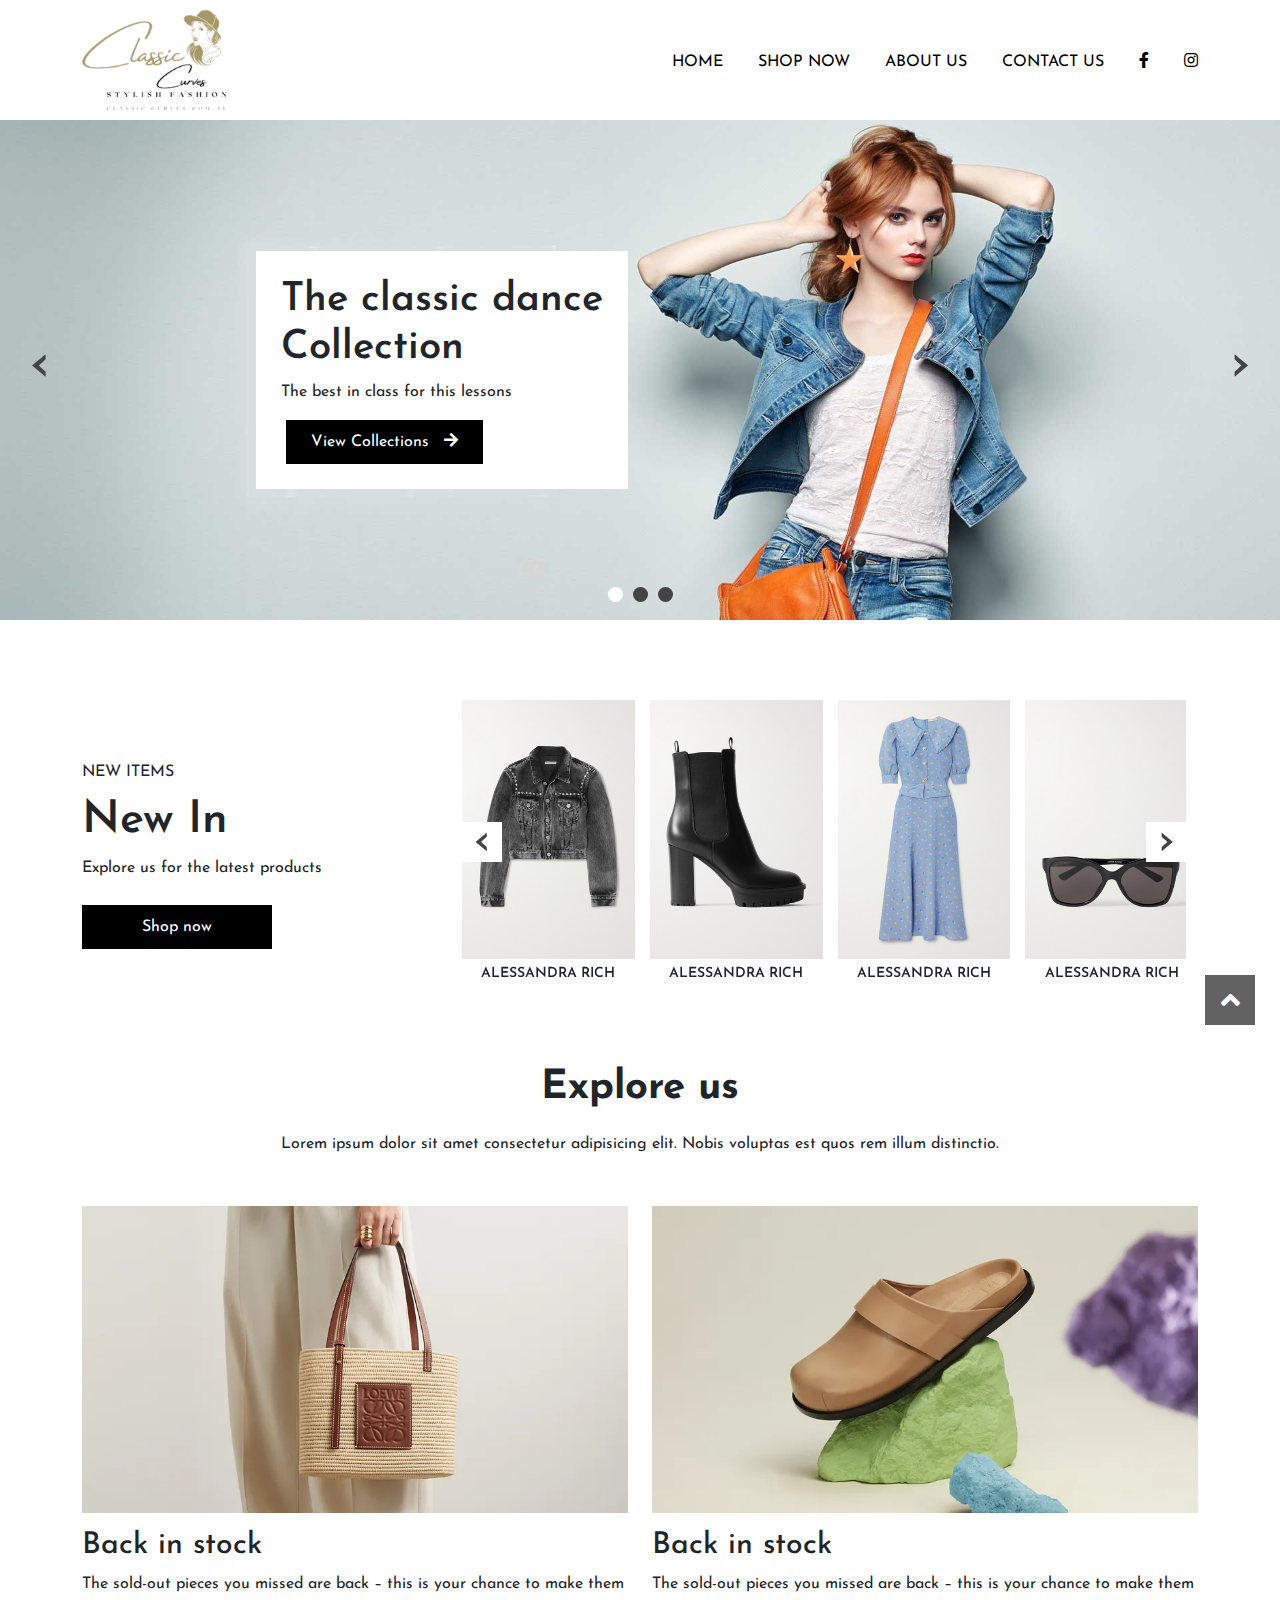
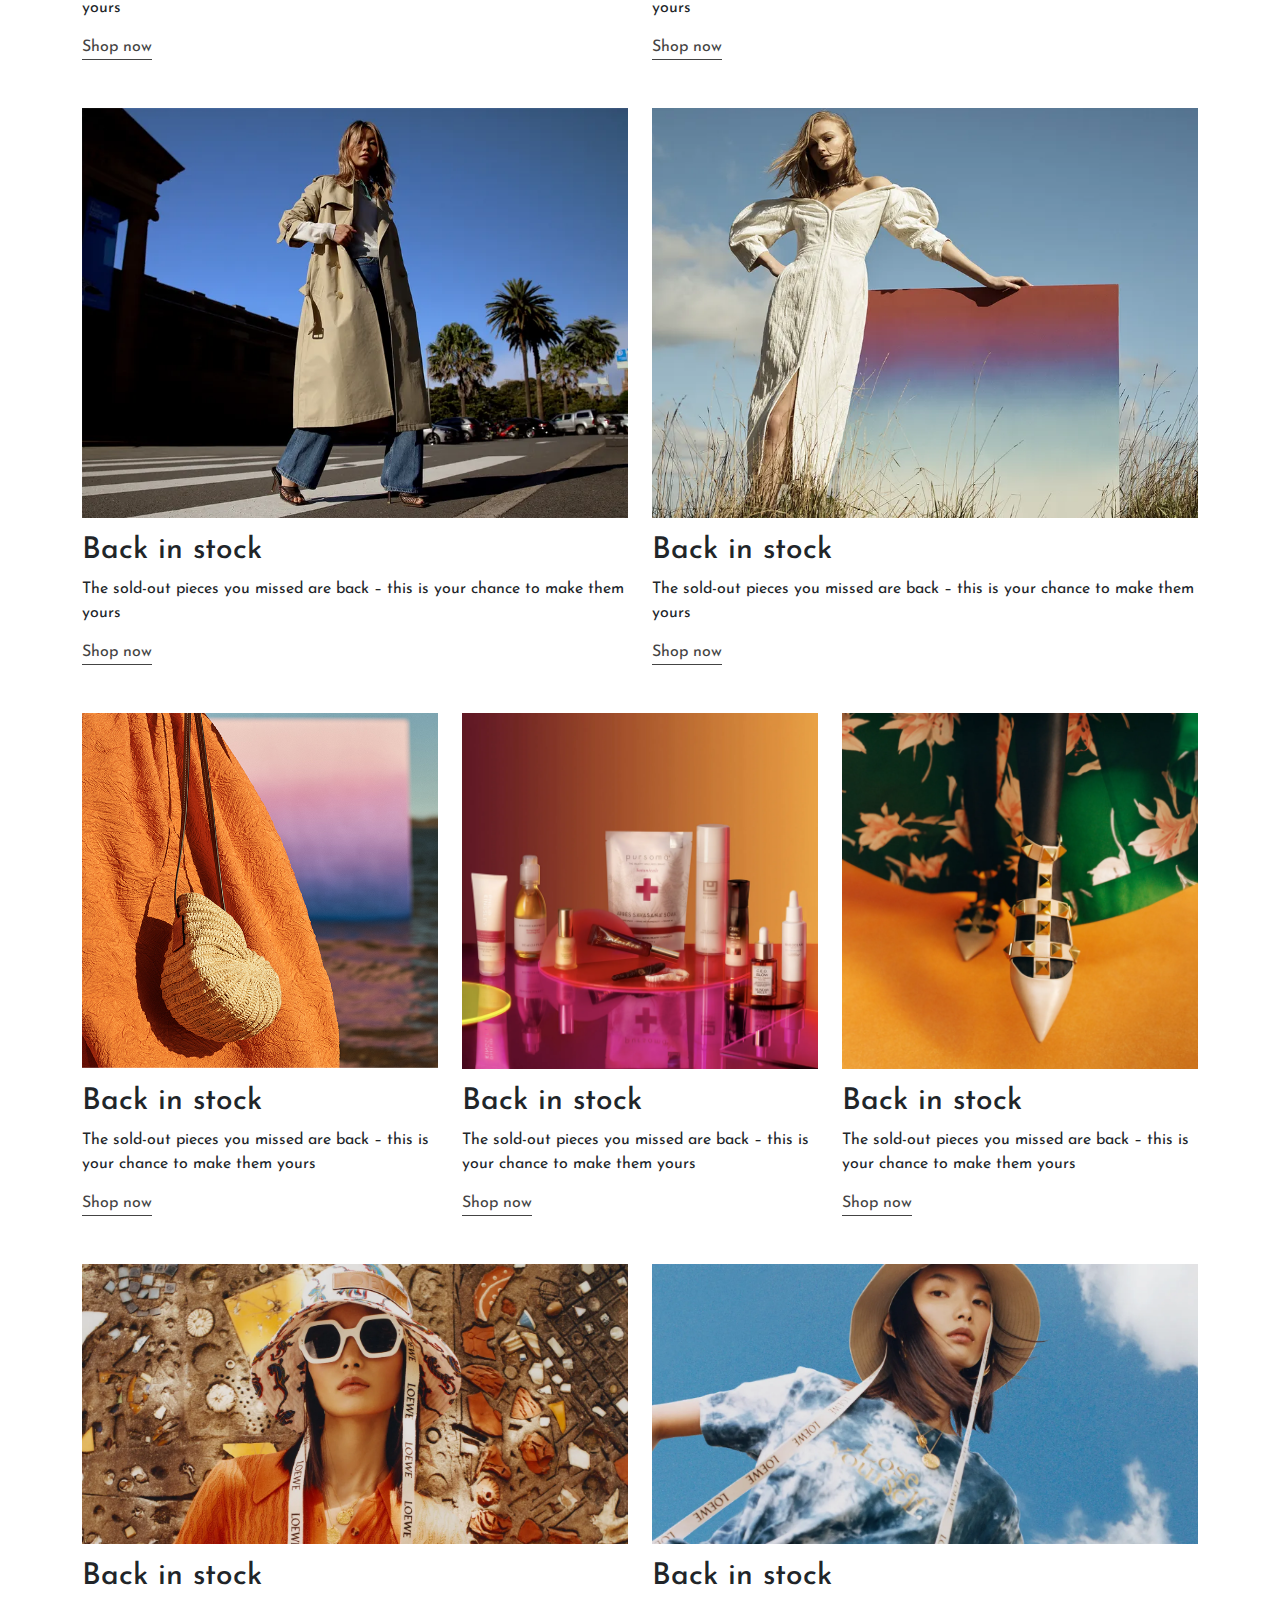
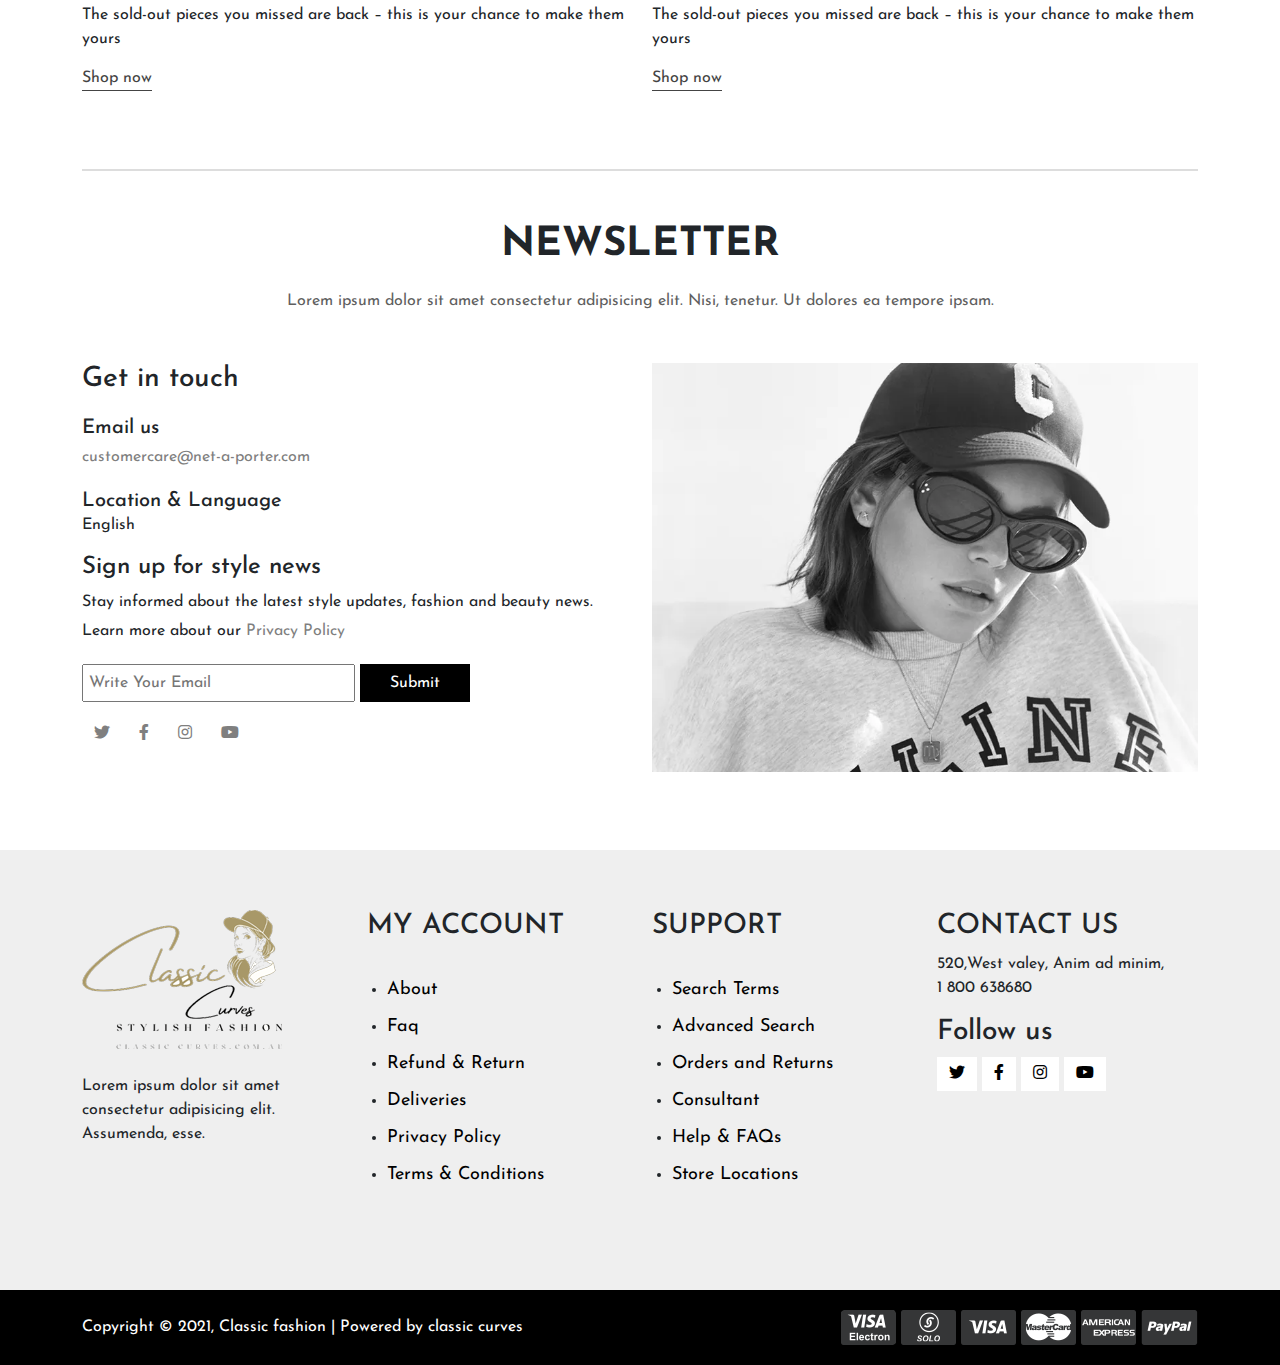
==== index.html @ d49c3153 "homepage UI" ====
<!DOCTYPE html>
<html lang="en">
<head>
	<meta charset="UTF-8">
	<meta name="viewport" content="width=device-width, initial-scale=1.0">
	<title>Classic curves</title>

	<link rel="shortcut icon" href="favicon.ico" type="image/x-icon">
	<!-- Bootstrap CSS -->
	<link href="assets/css/bootstrap.min.css" rel="stylesheet">

	<!-- Font awesome cdn -->
	<link rel="stylesheet" href="https://cdnjs.cloudflare.com/ajax/libs/font-awesome/5.15.3/css/all.min.css"/>

	<!-- Google font -->
	<link href="https://fonts.googleapis.com/css2?family=Josefin+Sans:wght@300;400;500;600;700&display=swap" rel="stylesheet">

	<!-- Owl carousel -->
	<link rel="stylesheet" href="assets/css/owl.carousel.min.css">

	<!-- resource css link -->
	<link rel="stylesheet" href="assets/css/style.css">
	<!-- <link rel="stylesheet" href="assets/css/responsive.css"> -->
</head>
<body>

	<a href="#0" class="scrollToTop"><i class="fas fa-angle-up"></i></a>
	
	<!-- ==================== Header section start ===================== -->
	<section id="header-section">
		<div class="container">
			<div class="row">
				<div class="col-md-5">
					<div class="logo-section">
						<a href="index.html"><img src="assets/img/cc.png" alt="logo"></a>
					</div>
				</div>
				<div class="col-md-7">
					<div class="nav-section">
						<ul>
							<li><a href="index.html">Home</a></li>
							<li><a href="shop.html">Shop Now</a></li>
							<li><a href="about.html">About Us</a></li>
							<li><a href="contact.html">Contact Us</a></li>
							<li><a href="https://www.facebook.com/classiccurvesstylishfashion/photos/?ref=page_internal"><i class="fab fa-facebook-f"></i></a></li>
							<li><a href="https://www.instagram.com/classic_curves_fashion156/"><i class="fab fa-instagram"></i></a></li>
						</ul>
							
					</div>
				</div>
			</div>
		</div>
	</section>
	<!-- ==================== Header section end ===================== -->


	<!-- ==================== Banner section start ===================== -->
	<section id="banner-section" class="banner-section owl-carousel mb-5">
		<div class="banner-item">
			<img src="assets/img/banner-1.jpg" alt="banner image">
			<div class="banner-text-1">
				<h2>The classic dance <br>Collection</h2>
				<p>The best in class for this lessons</p>
				<a href="#">View Collections <i class="fas fa-arrow-right"></i></a>
			</div>	
		</div>
		<div class="banner-item">
			<img src="assets/img/banner-2.jpg" alt="banner image">
			<div class="banner-text-2">
				<h2>Fashion Exclusively Only for <br><span>"You"</span> </h2>
				<p>Life is too short to wearing boring cloths</p>
				<a href="#">View Collections <i class="fas fa-arrow-right"></i></a>
			</div>
		</div>
		<div class="banner-item">
			<img src="assets/img/banner-1.jpg" alt="banner image">
			<div class="banner-text-1">
				<h2>The classic dance <br>Collection</h2>
				<p>The best in class for this lessons</p>
				<a href="#">View Collections <i class="fas fa-arrow-right"></i></a>
			</div>
		</div>
	</section>
	<!-- ==================== Banner section end ===================== -->


	<!-- ==================== welcome section start ===================== -->
	<!-- <section id="welcome-section" class="mb-5">
		<div class="container">
			<div class="row">
				<div class="col-md-9">
					<div class="row">
						<div class="col-md-4">
							<div class="welcome-left-image">
								<img src="assets/img/left-img_large_large.jpg" alt="left-img_large_large">
							</div>
						</div>
						<div class="col-md-8">
							<div class="welcome-right-text">
								<h1>Welcome to Our Shop</h1>
								<p>Lorem ipsum dolor sit amet, consectetur adipiscing elit. Curabitur sed massa at enim hendrerit scelerisque at ut nulla. Fusce pharetra consectetur lacus sed eleifend. Ut dolor sapien, posuere id turpis non, venenatis ultrices est. Nullam hendrerit at nisl sit amet scelerisque. Vestibulum nec dolor ac quam fringilla rhoncus nec vel dolor. </p>
								 <span><i class="fas fa-quote-left"></i>Lorem ipsum dolor sit amet, consectetur adipiscing elit, sed do eiusmod tempor incididunt ut labore et. Ut enim ad minim veniam, quis nostrud exercitation ullamco laboris nisi ut.</span><br>
								 <img src="assets/img/signature_400x400_400x400.png" alt="signature_400x400_400x400">
							</div>
						</div>
					</div>
				</div>

				<div class="col-md-3">
					<div class="sidebar-slider">
						<div class="row owl-carousel">
							<div class="col-md-12">
								<div class="sidebar-slider-item">
									<img src="assets/img/home_sidebar_pro_1.jpg" alt="home_sidebar_pro_1">
								</div>
							</div>
							<div class="col-md-12">
								<div class="sidebar-slider-item">
									<img src="assets/img/home_sidebar_pro_2.jpg" alt="home_sidebar_pro_2">
								</div>
							</div>
							<div class="col-md-12">
								<div class="sidebar-slider-item">
									<img src="assets/img/home_sidebar_pro_3.jpg" alt="home_sidebar_pro_3">
								</div>
							</div>
						</div>
					</div>				
				</div>
			</div>
		</div>
	</section>	 -->
	<!-- ==================== welcome section end ===================== -->


	<!-- ==================== New section start ===================== -->
	<section id="new-section" class="mb-5">
		<div class="container">
			<div class="row">
				<div class="col-md-4">
					<div class="new-item">
						<p>NEW ITEMS</p>
						<h2>New In</h2>
						<p>Explore us for the latest products</p>
						<a href="#">Shop now</a>
					</div>
				</div>
				<div class="col-md-8">
					<div class="new-item-slider">
						<div class="row owl-carousel">
							<!-- <div class="col-lg-12">
								<div class="row"> -->
									<div class="col-lg-12">
										<div class="new-slider-item">
											<a href="#"><img src="assets/img/w300_q80.jpg" alt="image"></a>
											<p>ALESSANDRA RICH</p>
										</div>
									</div>
									<div class="col-lg-12">
										<div class="new-slider-item">
											<a href="#"><img src="assets/img/w300_q80-2.jpg" alt="image"></a>
											<p>ALESSANDRA RICH</p>
										</div>
									</div>
									<div class="col-lg-12">
										<div class="new-slider-item">
											<a href="#"><img src="assets/img/w300_q80-3.jpg" alt="image"></a>
											<p>ALESSANDRA RICH</p>
										</div>
									</div>
									<div class="col-lg-12">
										<div class="new-slider-item">
											<a href="#"><img src="assets/img/w300_q80-4.jpg" alt="image"></a>
											<p>ALESSANDRA RICH</p>
										</div>
									</div>
								<!-- </div>
							</div>	 -->	

							<!-- <div class="col-lg-12">
								<div class="row"> -->
									<div class="col-lg-12">
										<div class="new-slider-item">
											<a href="#"><img src="assets/img/w300_q80-7.jpg" alt="image">
											<p>ALESSANDRA RICH</p></a>
										</div>
									</div>
									<div class="col-lg-12">
										<div class="new-slider-item">
											<a href="#"><img src="assets/img/w300_q80-6.jpg" alt="image">
											<p>ALESSANDRA RICH</p></a>
										</div>
									</div>
									<div class="col-lg-12">
										<div class="new-slider-item">
											<a href="#"><img src="assets/img/w300_q80-5.jpg" alt="image">
											<p>ALESSANDRA RICH</p></a>
										</div>
									</div>
									<div class="col-lg-12">
										<div class="new-slider-item">
											<a href="#"><img src="assets/img/w300_q80-8.jpg" alt="image">
											<p>ALESSANDRA RICH</p></a>
										</div>
									</div>
								<!-- </div>
							</div> -->		
						</div>
					</div>
				</div>
			</div>
		</div>
	</section>	
	<!-- ==================== New section end ===================== -->


	<!-- ==================== New section start ===================== -->
	<section id="shop-section" class="mb-5">
		<div class="container">
			<h2>Explore us</h2>
			<p>Lorem ipsum dolor sit amet consectetur adipisicing elit. Nobis voluptas est quos rem illum distinctio.</p>
			<div class="row">
				<div class="col-md-6">
					<div class="shop-item">
						<div class="shop-img">
							<img src="assets/img/w800_q80-7.webp" alt="w800_q80-7">
						</div>
						<div class="shop-text">
							<h3>Back in stock </h3>
							<p>The sold-out pieces you missed are back – this is your chance to make them yours </p>
							<a href="#">Shop now</a>
						</div>
					</div>
				</div>
				<div class="col-md-6">
					<div class="shop-item">
						<div class="shop-img">
							<img src="assets/img/w800_q80-8.webp" alt="w800_q80-7">
						</div>
						<div class="shop-text">
							<h3>Back in stock </h3>
							<p>The sold-out pieces you missed are back – this is your chance to make them yours </p>
							<a href="#">Shop now</a>
						</div>
					</div>
				</div>
			</div>

			<div class="row mt-5">
				<div class="col-md-6">
					<div class="shop-item">
						<div class="shop-img">
							<img src="assets/img/w800_q80-1.webp" alt="w800_q80-7">
						</div>
						<div class="shop-text">
							<h3>Back in stock </h3>
							<p>The sold-out pieces you missed are back – this is your chance to make them yours </p>
							<a href="#">Shop now</a>
						</div>
					</div>
				</div>
				<div class="col-md-6">
					<div class="shop-item">
						<div class="shop-img">
							<img src="assets/img/w800_q80-2.webp" alt="w800_q80-7">
						</div>
						<div class="shop-text">
							<h3>Back in stock </h3>
							<p>The sold-out pieces you missed are back – this is your chance to make them yours </p>
							<a href="#">Shop now</a>
						</div>
					</div>
				</div>
			</div>

			<div class="row mt-5">
				<div class="col-md-4">
					<div class="shop-item">
						<div class="shop-img">
							<img src="assets/img/807792061858026450.jpg" alt="w800_q80-7">
						</div>
						<div class="shop-text">
							<h3>Back in stock </h3>
							<p>The sold-out pieces you missed are back – this is your chance to make them yours </p>
							<a href="#">Shop now</a>
						</div>
					</div>
				</div>
				<div class="col-md-4">
					<div class="shop-item">
						<div class="shop-img">
							<img src="assets/img/w800_q80-5.webp" alt="w800_q80-7">
						</div>
						<div class="shop-text">
							<h3>Back in stock </h3>
							<p>The sold-out pieces you missed are back – this is your chance to make them yours </p>
							<a href="#">Shop now</a>
						</div>
					</div>
				</div>
				<div class="col-md-4">
					<div class="shop-item">
						<div class="shop-img">
							<img src="assets/img/w800_q80-6.webp" alt="w800_q80-7">
						</div>
						<div class="shop-text">
							<h3>Back in stock </h3>
							<p>The sold-out pieces you missed are back – this is your chance to make them yours </p>
							<a href="#">Shop now</a>
						</div>
					</div>
				</div>
			</div>

			<div class="row mt-5">
				<div class="col-md-6">
					<div class="shop-item">
						<div class="shop-img">
							<img src="assets/img/w800_q80-3.webp" alt="w800_q80-7">
						</div>
						<div class="shop-text">
							<h3>Back in stock </h3>
							<p>The sold-out pieces you missed are back – this is your chance to make them yours </p>
							<a href="#">Shop now</a>
						</div>
					</div>
				</div>
				<div class="col-md-6">
					<div class="shop-item">
						<div class="shop-img">
							<img src="assets/img/w800_q80-4.webp" alt="w800_q80-7">
						</div>
						<div class="shop-text">
							<h3>Back in stock </h3>
							<p>The sold-out pieces you missed are back – this is your chance to make them yours </p>
							<a href="#">Shop now</a>
						</div>
					</div>
				</div>
			</div>
		</div>
	</section>
	<!-- ==================== New section end ===================== -->


	<!-- ==================== Additional service section start ===================== -->
	<!-- <section id="service-section" class="mb-5">
		<div class="container">
			<h2>ADDITIONAL SERVICE</h2>
			<p>Lorem ipsum dolor sit amet, consectetur adipiscing elit, sed do eiusmod tempor incididunt ut labore et dolore magna aliqua. Ut enim ad minim veniam,sed do eiusmod tempor incididunt ut labore et dolore magna aliqua.</p>
			<div class="row">
				<div class="col-md-4">
					<div class="service-item">
						<img src="assets/img/icon_1.png" alt="service image">
						<a href="#"><h3>Planning</h3></a>
						<p>Lorem, ipsum dolor, sit amet consectetur adipisicing elit. Atque obcaecati ipsam ullam eius eveniet temporibus distinctio repellendus et illo eum!</p>
					</div>
				</div>

				<div class="col-md-4">
					<div class="service-item">
						<img src="assets/img/icon_2.png" alt="service image">
						<a href="#"><h3>Designing</h3></a>
						<p>Lorem, ipsum dolor, sit amet consectetur adipisicing elit. Atque obcaecati ipsam ullam eius eveniet temporibus distinctio repellendus et illo eum!</p>
					</div>
				</div>

				<div class="col-md-4">
					<div class="service-item">
						<img src="assets/img/icon_3.png" alt="service image">
						<a href="#"><h3>Testing</h3></a>
						<p>Lorem, ipsum dolor, sit amet consectetur adipisicing elit. Atque obcaecati ipsam ullam eius eveniet temporibus distinctio repellendus et illo eum!</p>
					</div>
				</div>
			</div>
		</div>
	</section> -->
	<!-- ==================== Additional service section end ===================== -->


	<!-- ==================== Article section start ===================== -->
	<!-- <section id="article-section" class="mb-5">
		<div class="container">
			<h2>FEATURED ARTICLE</h2>
			<p>Lorem ipsum dolor sit amet, consectetur adipiscing elit, sed do eiusmod tempor incididunt ut labore et dolore magna aliqua. Ut enim ad minim veniam,sed do eiusmod tempor incididunt ut labore et dolore magna aliqua.</p>
			<div class="row">
				<div class="col-md-4">
					<div class="article-item">
						<div class="article-item-img">
							<img src="assets/img/blog-9_large.jpg" alt="blog-9_large">
						</div>
						<div class="article-text">
							<span>Hat<br>Nov 01, 2020 <br></span>
							<h3>The Scientist</h3>
							<p><i class="fas fa-user"></i> Ram M</p>
							<p>Lorem ipsum dolor sit amet, consectetur adipisicing, elit. Autem iusto minima necessitatibus voluptas est dolores.</p>
							<a href="#">Read more</a>
						</div>
					</div>
				</div>

				<div class="col-md-4">
					<div class="article-item">
						<div class="article-item-img">
							<img src="assets/img/blog-9_large.jpg" alt="blog-9_large">
						</div>
						<div class="article-text">
							<span>Hat<br>Nov 01, 2020 <br></span>
							<h3>The Scientist</h3>
							<p><i class="fas fa-user"></i> Ram M</p>
							<p>Lorem ipsum dolor sit amet, consectetur adipisicing, elit. Autem iusto minima necessitatibus voluptas est dolores.</p>
							<a href="#">Read more</a>
						</div>
					</div>
				</div>

				<div class="col-md-4">
					<div class="article-item">
						<div class="article-item-img">
							<img src="assets/img/blog-9_large.jpg" alt="blog-9_large">
						</div>
						<div class="article-text">
							<span>Hat<br>Nov 01, 2020 <br></span>
							<h3>The Scientist</h3>
							<p><i class="fas fa-user"></i> Ram M</p>
							<p>Lorem ipsum dolor sit amet, consectetur adipisicing, elit. Autem iusto minima necessitatibus voluptas est dolores.</p>
							<a href="#">Read more</a>
						</div>
					</div>
				</div>
			</div>
		</div>
	</section> -->
	<!-- ==================== Articlee section end ===================== -->


	<!-- ==================== Testimonial section start ===================== -->
	<!-- <section id="testimonial-section" class="mb-5">
		<div class="container">
			<div class="testimonial-section-start">
				<h2>TESTIMONIALS</h2>
				<i class="fas fa-quote-left"></i>
				<div class="testimonial-slider owl-carousel">
					<div class="testimonial-item">
						<p>Add customer reviews and testimonials to showcase your store’s happy customers.</p>
						<h3>John Doe</h3>
					</div>
					<div class="testimonial-item">
						<p>Add customer reviews and testimonials to showcase your store’s happy customers.</p>
						<h3>Kairon Peterson</h3>
					</div>
					<div class="testimonial-item">
						<p>Add customer reviews and testimonials to showcase your store’s happy customers.</p>
						<h3>Micky valy</h3>
					</div>
				</div>
			</div>
		</div>
	</section> -->
	<!-- ==================== Testimonial section end ===================== -->


	<!-- ==================== Get in touch section start ===================== -->
	<section id="get-in-touch" class="mb-5">
		<div class="container">
			<h2>NEWSLETTER</h2>
			<p class="lorem">Lorem ipsum dolor sit amet consectetur adipisicing elit. Nisi, tenetur. Ut dolores ea tempore ipsam.</p>
			<div class="row">
				
				<div class="col-md-6">
					<div class="get-in-left">
						<div class="get-in-right">
							<h3>Get in touch</h3>
							<h5>Email us</h5>
							<a href="mailto:customercare@net-a-porter.com">customercare@net-a-porter.com</a>
							<h5>Location & Language</h5>
							<p>English</p>
						</div>
						<h4>Sign up for style news</h4>
						<p>Stay informed about the latest style updates, fashion and beauty news. Learn more about our <a href="#">Privacy Policy</a> </p>
						<input type="text" placeholder="write your email">
						<a href="#" class="submit">Submit</a>
						<div class="follow-us">
							<a href="#"><i class="fab fa-twitter"></i></a>
							<a href="https://www.facebook.com/classiccurvesstylishfashion/photos/?ref=page_internal"><i class="fab fa-facebook-f"></i></a>
							<a href="https://www.instagram.com/classic_curves_fashion156/"><i class="fab fa-instagram"></i></a>
							<a href="#"><i class="fab fa-youtube"></i></a>
						</div>

					</div>
				</div>

				<div class="col-md-6">
					<div class="get-right">
						<img src="assets/img/w800_q80.webp" alt="w800_q80">
					</div>		
				</div>

			</div>
		</div>
	</section>		
	<!-- ==================== Get in touch section end ===================== -->


	<!-- ==================== Footer section start ===================== -->
	<section id="footer-section">
		<div class="footer-top">
			<div class="container">
				<div class="row">
					<div class="col-md-3">
						<div class="footer-top-item">
							<a href="index.html"><img src="assets/img/cc.png" alt="logo"></a>
							<p class="first-footer-p">Lorem ipsum dolor sit amet consectetur adipisicing elit. Assumenda, esse.</p>
						</div>
					</div>
					<div class="col-md-3">
						<div class="footer-top-item">
							<h3>MY ACCOUNT</h3>
							<ul>
								<li><a href="#">About</a></li>
								<li><a href="#">Faq</a></li>
								<li><a href="#">Refund & Return</a></li>
								<li><a href="#">Deliveries</a></li>
								<li><a href="#">Privacy Policy</a></li>
								<li><a href="#">Terms & Conditions</a></li>
							</ul>
						</div>
					</div>
					
					<div class="col-md-3">
						<div class="footer-top-item">
							<h3>SUPPORT</h3>
							<ul>
								<li><a href="#">Search Terms</a></li>
								<li><a href="#">Advanced Search</a></li>
								<li><a href="#">Orders and Returns</a></li>
								<li><a href="#">Consultant</a></li>
								<li><a href="#">Help & FAQs</a></li>
								<li><a href="#">Store Locations</a></li>
							</ul>
						</div>
					</div>
					<div class="col-md-3">
						<div class="footer-top-item">
							<h3>CONTACT US</h3>
							<P>520,West valey, Anim ad minim, <br> 1 800 638680</P>
							<div class="follow-us">
								<h3>Follow us</h3>
								<a href="#"><i class="fab fa-twitter"></i></a>
								<a href="https://www.facebook.com/classiccurvesstylishfashion/photos/?ref=page_internal"><i class="fab fa-facebook-f"></i></a>
								<a href="https://www.instagram.com/classic_curves_fashion156/"><i class="fab fa-instagram"></i></a>
								<a href="#"><i class="fab fa-youtube"></i></a>
							</div>
						</div>
					</div>
				</div>
			</div>
		</div><!-- End footer top -->

		<div class="footer-bottom">
			<div class="container">
				<div class="row">
					<div class="col-md-12">
						<div class="row">
							<div class="col-md-6">
								<div class="copyright">
									<p>Copyright © 2021, Classic fashion | Powered by classic curves </p>
								</div>
							</div>
							<div class="col-md-6">
								<div class="payment">
									<a href="#"><img src="assets/img/payment_icon_1_small.png" alt="payment_icon_1_small"></a>
									<a href="#"><img src="assets/img/payment_icon_2_small_small.png" alt="payment_icon_1_small"></a>
									<a href="#"><img src="assets/img/payment_icon_3_small_1_small.png" alt="payment_icon_1_small"></a>
									<a href="#"><img src="assets/img/payment_icon_4_small_small.png" alt="payment_icon_1_small"></a>
									<a href="#"><img src="assets/img/payment_icon_5_small_small.png" alt="payment_icon_1_small"></a>
									<a href="#"><img src="assets/img/payment_icon_6_small_small.png" alt="payment_icon_1_small"></a>
								</div>			
							</div>
						</div>
					</div>
				</div>
			</div>
		</div>				
	</section>
	<!-- ==================== Footer section end ===================== -->



	<script src="assets/js/jquery-3.5.1.min.js"></script>
	<script src="assets/js/popper.min.js"></script>
	<script src="assets/js/bootstrap.bundle.min.js"></script>
	<script src="assets/js/bootstrap.min.js"></script>
	<script src="assets/js/owl.carousel.min.js"></script>

	<!-- Js resource -->
	<script src="assets/js/main.js"></script>

</body>
</html>
---- assets/css/style.css ----
body{
	font-family: 'Josefin Sans', sans-serif;
}
img{
	width: 100%;
}
a{
	transition: 0.5s;
	text-decoration: none;
}
a:hover{
	opacity: 0.8!important;
}
h2{
	font-weight: 700;
	font-size: 40px;
}
section#header-section {
    padding: 10px 0px;
    background: #fff;
    box-shadow: 0px 0px 10px #b1b1b1;
    transition: 0.5s;
}
.logo-section img,.service-item img,.payment img,.welcome-right-text img,.footer-top-item a img{
	width: inherit;
}
.logo-section img{
	height: 100px;
	transition: 0.5s;
}
.nav-section ul {
    padding: 0;
    list-style: none;
    text-align: right;
    margin-bottom: 0;
    margin-top: 40px;
    transition: 0.5s;
}
.nav-section ul li {
    display: inline-block;
}

.nav-section ul li a {
    padding: 0px 15px;
    display: block;
    color: #000;
    font-size: 16px;
    text-transform: uppercase;
}
.nav-section ul li:last-child a {
    padding-right: 0px;
}

section#header-section.sticky {
    position: sticky;
    top: 0;
    left: 0;
    z-index: 99;
}
section#header-section.sticky .logo-section img {
    height: 70px;
}
section#header-section.sticky .nav-section ul {
    margin-top: 25px;
}
/*
==============
Banner css
==============
*/
.banner-item{
	position: relative;
}
.banner-item .banner-text-1 {
    position: absolute;
    left: 20%;
    top: 50%;
    transform: translateY(-50%);
    background: #fff;
    padding: 25px;
}
.banner-item .banner-text-2 {
    position: absolute;
    left: 50%;
    top: 50%;
    transform: translateY(-50%);
    padding: 25px;
}
.banner-item h2{
    font-weight: 600;
}
.banner-item .banner-text-2 h2 span{
    font-size: 85px;
    font-weight: 700;
}
.banner-item a {
    text-decoration: none;
    color: #fff;
    background: #000;
    padding: 10px 25px;
    display: inline-block;
    margin-left: 5px;
}
.banner-item a i{
    margin-left: 10px;
}


/*
==============
Welcome css
==============
*/
/* .welcome-right-text p, .welcome-right-text span {
    color: #5f5f5f;
}
.welcome-right-text span {
	padding: 10px;
	font-style: italic;
	margin-bottom: 25px;
	display: inline-block;
}
.welcome-right-text span i {
	margin-right: 20px;
}
*/
section#new-section {
    margin-top: 80px;
}
.new-item {
    margin-top: 60px;
}
.new-item p {
    margin-bottom: 10px;
}
.new-item h2 {
    font-weight: 600;
    font-size: 45px;
}
.new-item a {
    color: #fff;
    background: #000;
    padding: 10px 60px;
    display: inline-block;
    margin-top: 15px;
}
.new-slider-item{
	text-align: center;
	font-weight: 600;
}
.new-slider-item a {
    color: #000;
    display: block;
    margin-bottom: 25px;
}
.new-slider-item p {
    margin-top: 5px;
    font-size: 14px;
    position: absolute;
    bottom: 0px;
    margin-bottom: 0;
    text-align: center;
    width: 100%;
}

.new-slider-item a img{
	transition: 0.9s;
}
.new-slider-item a:hover img{
	opacity: 0.5;
}


/*
==============
Shop section css
==============
*/
section#shop-section {
    margin-top: 80px;
}
.shop-text h3 {
    margin-top: 15px;
    font-size: 30px;
}
.shop-text a {
    display: inline-block;
    color: #444;
    border-bottom: 1px solid #444;
}
.shop-text p {
    text-align: left!important;
    margin-bottom: 15px!important;
}
section#shop-section h2{
    text-align: center;
    margin-bottom: 20px;
}
section#shop-section p {
    text-align: center;
    margin-bottom: 50px;
}


/*
==============
Service section css
==============
*/
section#about-section-header{
	background: url(../img/breadcrumb_bg_image.jpg) no-repeat;
	background-size: cover;
	width: 100%;
	height: 200px;
}
.about-header-text {
    text-align: center;
    margin-top: 50px;
    color: #fff;
}
.about-header-text a{
	color: #fff;
}
#about-us-section{
	background: url('../img/promo_images_1.jpg') no-repeat;
	background-size: cover;
	width: 100%;
	height: 600px;
	position: relative;
}

#about-us-section:after{
	content: '';
	background: #fff;
	width: 100%;
	height: 100%;
	position: absolute;
	top: 0;
	left: 0;
	opacity: 0.7;
}
.about-us-text {
    position: absolute;
    z-index: 1;
    left: 50%;
    top: 50%;
    transform: translate(-50%,-50%);
    width: 100%;
    text-align: center;
}
.about-us-text h2{
   font-size: 50px;
   font-weight: 700;
}
.about-us-text p{
   font-size: 30px;
   font-weight: 600;
   margin-bottom: 0;
}


/*
==============
Service section css
==============
*/
/* section#service-section {
    text-align: center;
    margin-top: 70px;
    background: #efefef;
    padding: 60px 0px;
}
section#service-section p{
    color: #5f5f5f;
    margin-bottom: 60px;
    padding: 10px 100px;
}
section#service-section .service-item p{
    margin-bottom: 0px;
    padding: 10px 30px;
}
.service-item a {
    color: #000;
}
.service-item h3 {
    margin-top: 25px;
}  
.service-item img{
	transition: 0.5s;
}
.service-item:hover img{
	transform: scale(1.1);
} */



/*
==============
Article section css
==============
*/
/* #article-section{
	text-align: center;
	margin-top: 50px;
    padding: 60px 0px;
}
#article-section p{
	color: #5f5f5f;
    margin-bottom: 50px;
    padding: 10px 100px;
}
.article-text span {
    margin-top: 10px;
    display: block;
    margin-bottom: 10px;
    line-height: 2;
    font-size: 17px;
}

.article-item {
    border: 1px solid #d4d4d4;
}

.article-text p {
    margin-bottom: 0px!important;
    padding: 0px!important;
    margin-top: 15px;
}
.article-text a {
    color: #fff;
    background: #000;
    padding: 10px 50px;
    display: inline-block;
    margin: 30px 0px;
}
.article-text {
    background: #fff;
    z-index: 1;
    width: 90%;
    position: relative;
    margin: 0 auto;
    margin-top: -30px;
    box-shadow: 0px 0px 5px #b1b0b0;
    transition: 0.3s;
}
.article-item-img{
	overflow: hidden;
}
.article-item img{
	transition: 0.3s;
}
.article-item:hover img{
	transform: scale(1.2);
}
.article-item:hover .article-text{
	margin-top: -45px;
}
 */

/*
==============
Testimonial section css
==============
*/
/* #testimonial-section {
    background: url(../img/quote-parallax-bg.png) no-repeat;
    width: 100%;
    height: 100%;
    position: relative;
    background-size: cover;
    padding: 90px 0px;
}
#testimonial-section:after {
    content: "";
    position: absolute;
    background: #fff;
    opacity: 0.7;
    top: 0;
    left: 0;
    width: 100%;
    height: 100%;
}

.testimonial-section-start {
    position: relative;
    z-index: 1;
    text-align: center;
}

.testimonial-section-start h2 {
    margin-bottom: 40px;
}

.testimonial-section-start i {
    margin-bottom: 20px;
    background: #000;
    color: #fff;
    padding: 20px;
    border-radius: 50%;
}

.testimonial-item p {
    font-size: 20px;
    margin-bottom: 20px;
}

 */

/*
==============
Get in touch section css
==============
*/

section#get-in-touch{
	padding: 30px 0px;
}

section#get-in-touch h2 {
    text-align: center;
    margin-bottom: 20px;
    border-top: 2px solid #ddd;
    padding-top: 50px;
}
section#get-in-touch p.lorem {
    text-align: center;
    margin-bottom: 50px;
    color: #5f5f5f;
}
.get-in-right h5 {
    margin: 20px 0px 0px;
}
#get-in-touch a {
    color: #7f7f7f;
    display: inline-block;
    margin-top: 5px;
}
input[type="text"] {
    width: 50%;
    padding: 5px;
    text-transform: capitalize;
    color: #000;
    margin-bottom: 10px;
}
input[type="text"]:focus {
    outline: none;
}
.get-in-left a.submit{
	color: #fff!important;
    background: #000;
    padding: 7px 30px;
    display: inline-block;
}


/*
==============
Footer section css
==============
*/
.footer-top {
    background: #efefef;
    padding: 60px 0px;
}
.first-footer-p{
	margin-top: 25px;
}
.footer-top-item ul {
    padding: 20px;
}

.footer-top-item ul li a {
    color: #000;
    font-size: 18px;
    display: block;
    padding: 5px 0px;
}
.follow-us a {
    background: #fff;
    color: #000;
    padding: 5px 12px;
    display: inline-block;
    transition: 0.5s;
}
.follow-us a:hover {
    background: #000;
    color: #fff!important;
}

.footer-bottom {
    background: #000;
    color: #fff;
    padding: 20px 0px;
}
.copyright p{
	margin-bottom: 0;
    margin-top: 5px;
}
.payment {
    text-align: right;
}



/* Banner slider css part */
section#banner-section,.new-item-slider{
	position: relative;
}
section#banner-section .owl-nav{
    position: absolute;
    top: 50%;
    transform: translateY(-50%);
    width: 100%;
}
section#banner-section .owl-nav button.owl-prev {
    left: 20px;
    position: absolute;
    top: 50%;
    transform: translateY(-50%);
}
section#banner-section .owl-nav button.owl-next {
    right: 20px;
    position: absolute;
    top: 50%;
    transform: translateY(-50%);
}
section#banner-section .owl-nav button:focus {
    outline: none;
}

section#banner-section .owl-nav button.owl-prev span, section#banner-section .owl-nav button.owl-next span  {
    color: #444;
    font-size: 60px;
    width: 40px;
    display: block;
    height: 40px;
    line-height: 30px;
}
section#banner-section .owl-dots {
    position: absolute;
    bottom: 10px;
    width: 100%;
    text-align: center;
}
section#banner-section .owl-dots button.owl-dot {
    background: #444;
    width: 15px;
    height: 15px;
    margin: 5px;
    border-radius: 50%;
}
section#banner-section .owl-dots button.owl-dot:focus {
    outline: none;
}
section#banner-section .owl-dots button.owl-dot.active {
    background: #fff;
}


/* New slider */
.new-item-slider .owl-nav{
    position: absolute;
    top: 50%;
    transform: translateY(-50%);
    width: 100%;
}
.new-item-slider .owl-nav button.owl-prev {
    left: 12px;
    position: absolute;
    top: 50%;
    transform: translateY(-50%);
}
.new-item-slider .owl-nav button.owl-next {
    right: 0px;
    position: absolute;
    top: 50%;
    transform: translateY(-50%);
}
.new-item-slider .owl-nav button:focus {
    outline: none;
}
.new-item-slider .owl-nav button.owl-prev span, .new-item-slider .owl-nav button.owl-next span  {
    color: #444;
    font-size: 50px;
    background: #fff;
    width: 40px;
    display: block;
    height: 40px;
    line-height: 40px;
}



/* Testimonial slider */
/* .testimonial-slider .owl-dots {
    text-align: center;
}

.testimonial-slider .owl-dots button.owl-dot {
    background: #797878;
    width: 20px;
    height: 5px;
    margin: 5px;
}
.testimonial-slider .owl-dots button.owl-dot:focus {
    outline: none;
}
.testimonial-slider .owl-dots button.owl-dot.active {
    background: #000;
} */




/*
===========================
scroll to top 
===========================
*/
.scrollToTop {
    width: 50px;
    height: 50px;
    color: #ffffff;
    z-index: 999;
    bottom: 25px;
    right: 25px;
    position: fixed;
    -webkit-transform: translateY(150px);
    -ms-transform: translateY(150px);
    transform: translateY(150px);
    background: #636262;
    text-align: center;
    font-size: 16px;
}
.scrollToTop:hover {
    opacity: 1!important;
}
.scrollToTop.active {
    -webkit-transform: translateY(0);
    -ms-transform: translateY(0);
    transform: translateY(0);
    animation: bounceInDown 2s;
    -webkit-animation: bounceInDown 2s;
    -moz-animation: bounceInDown 2s;
}

@keyframes bounceInDown {
  0% {
    opacity: 0;
    -webkit-transform: translateY(-2000px);
    transform: translateY(-2000px)
  }

  60% {
    opacity: 1;
    -webkit-transform: translateY(30px);
    transform: translateY(30px)
  }

  80% {
    -webkit-transform: translateY(-10px);
    transform: translateY(-10px)
  }

  100% {
    -webkit-transform: translateY(0);
    transform: translateY(0)
  }
}

.bounceInDown {
  -webkit-animation-name: bounceInDown;
  animation-name: bounceInDown
}
.fa-angle-up{
    color: #fff;
    font-size: 30px;
    line-height: 1.7;
}
/*
==================================
Scroll to top css end
===================================
*/
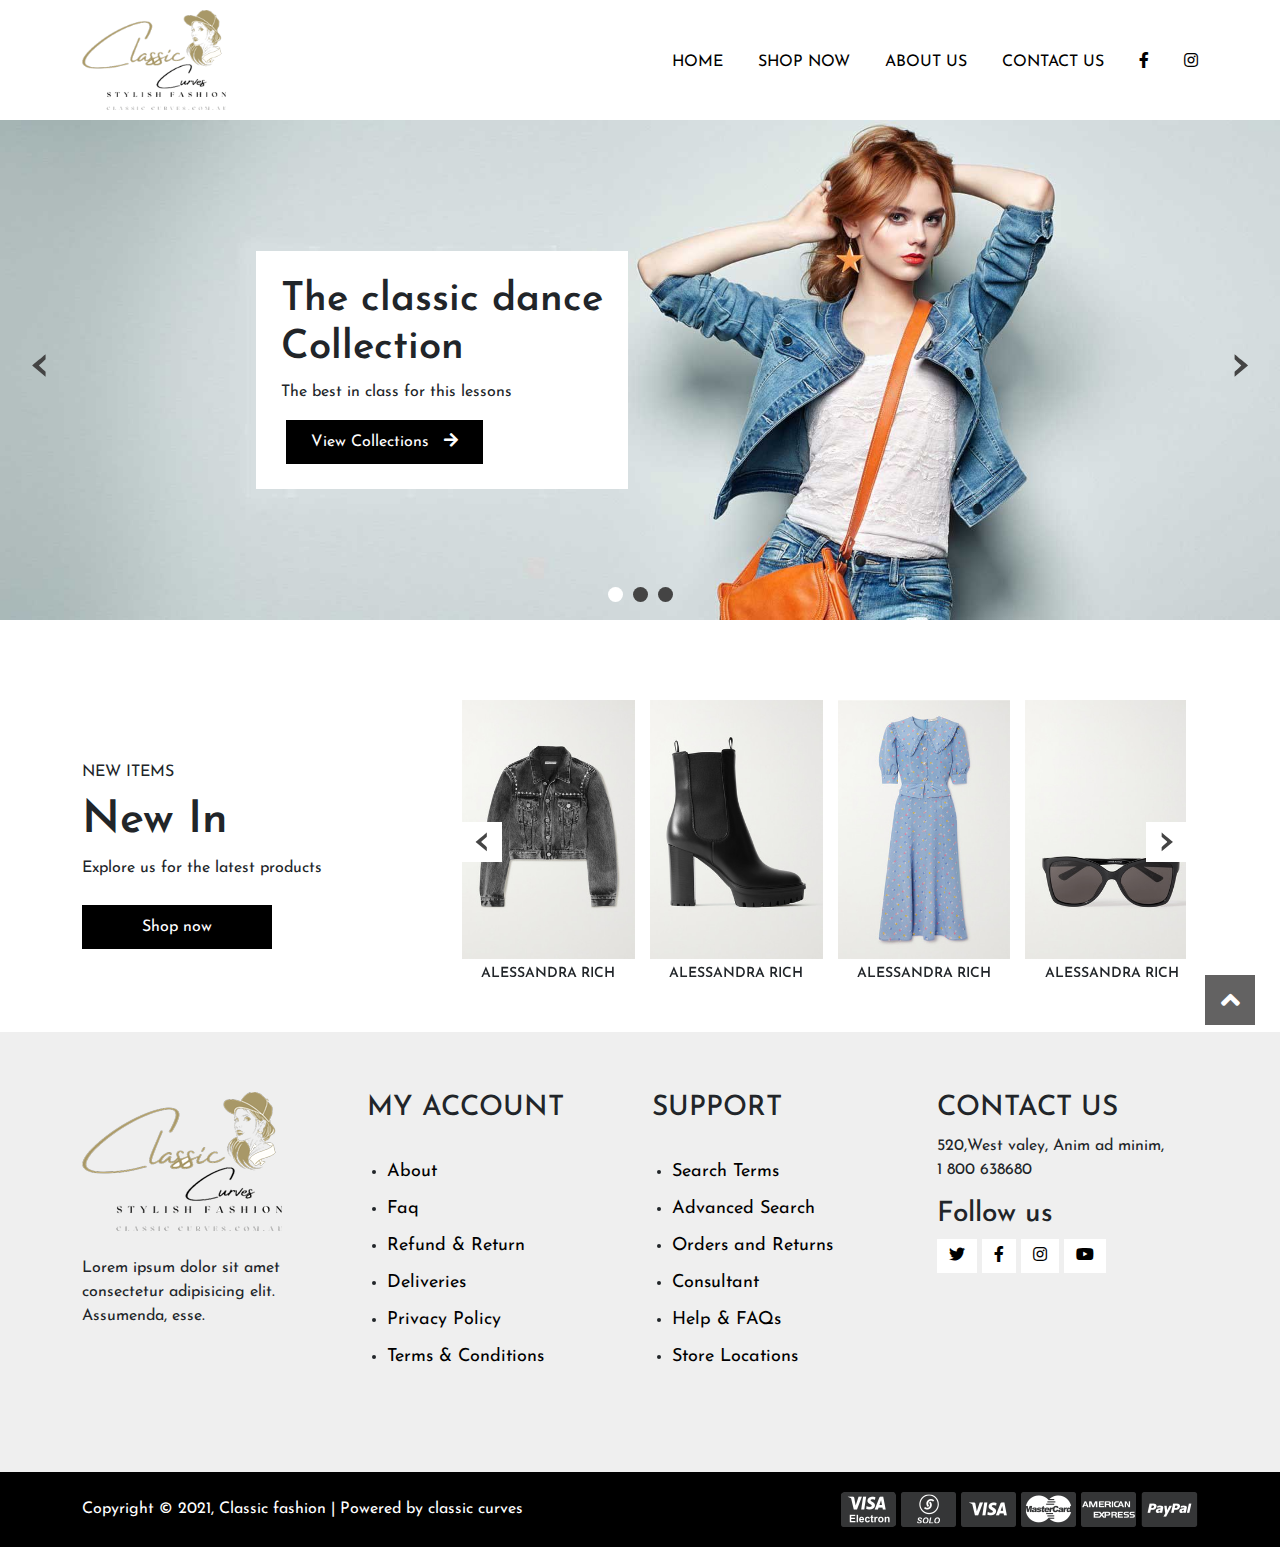
==== commit ee50802f: "Final work." ====
--- a/index.html
+++ b/index.html
@@ -20,7 +20,7 @@
 
 	<!-- resource css link -->
 	<link rel="stylesheet" href="assets/css/style.css">
-	<!-- <link rel="stylesheet" href="assets/css/responsive.css"> -->
+	<link rel="stylesheet" href="assets/css/responsive.css">
 </head>
 <body>
 
@@ -37,6 +37,8 @@
 				</div>
 				<div class="col-md-7">
 					<div class="nav-section">
+						<i class="fas fa-bars"></i>
+						<i class="fas fa-times"></i>
 						<ul>
 							<li><a href="index.html">Home</a></li>
 							<li><a href="shop.html">Shop Now</a></li>
@@ -215,7 +217,7 @@
 
 
 	<!-- ==================== New section start ===================== -->
-	<section id="shop-section" class="mb-5">
+	<!-- <section id="shop-section" class="mb-5">
 		<div class="container">
 			<h2>Explore us</h2>
 			<p>Lorem ipsum dolor sit amet consectetur adipisicing elit. Nobis voluptas est quos rem illum distinctio.</p>
@@ -339,7 +341,7 @@
 				</div>
 			</div>
 		</div>
-	</section>
+	</section> -->
 	<!-- ==================== New section end ===================== -->
 
 
@@ -461,7 +463,7 @@
 
 
 	<!-- ==================== Get in touch section start ===================== -->
-	<section id="get-in-touch" class="mb-5">
+	<!-- <section id="get-in-touch" class="mb-5">
 		<div class="container">
 			<h2>NEWSLETTER</h2>
 			<p class="lorem">Lorem ipsum dolor sit amet consectetur adipisicing elit. Nisi, tenetur. Ut dolores ea tempore ipsam.</p>
@@ -498,7 +500,7 @@
 
 			</div>
 		</div>
-	</section>		
+	</section>	 -->	
 	<!-- ==================== Get in touch section end ===================== -->
 
 
@@ -507,13 +509,13 @@
 		<div class="footer-top">
 			<div class="container">
 				<div class="row">
-					<div class="col-md-3">
+					<div class="col-lg-3 col-md-6">
 						<div class="footer-top-item">
 							<a href="index.html"><img src="assets/img/cc.png" alt="logo"></a>
 							<p class="first-footer-p">Lorem ipsum dolor sit amet consectetur adipisicing elit. Assumenda, esse.</p>
 						</div>
 					</div>
-					<div class="col-md-3">
+					<div class="col-lg-3 col-md-6">
 						<div class="footer-top-item">
 							<h3>MY ACCOUNT</h3>
 							<ul>
@@ -527,7 +529,7 @@
 						</div>
 					</div>
 					
-					<div class="col-md-3">
+					<div class="col-lg-3 col-md-6">
 						<div class="footer-top-item">
 							<h3>SUPPORT</h3>
 							<ul>
@@ -540,7 +542,7 @@
 							</ul>
 						</div>
 					</div>
-					<div class="col-md-3">
+					<div class="col-lg-3 col-md-6">
 						<div class="footer-top-item">
 							<h3>CONTACT US</h3>
 							<P>520,West valey, Anim ad minim, <br> 1 800 638680</P>
--- a/assets/css/style.css
+++ b/assets/css/style.css
@@ -1,19 +1,19 @@
 body{
-	font-family: 'Josefin Sans', sans-serif;
+    font-family: 'Josefin Sans', sans-serif;
 }
 img{
-	width: 100%;
+    width: 100%;
 }
 a{
-	transition: 0.5s;
-	text-decoration: none;
+    transition: 0.5s;
+    text-decoration: none;
 }
 a:hover{
-	opacity: 0.8!important;
+    opacity: 0.8!important;
 }
 h2{
-	font-weight: 700;
-	font-size: 40px;
+    font-weight: 700;
+    font-size: 40px;
 }
 section#header-section {
     padding: 10px 0px;
@@ -22,11 +22,11 @@
     transition: 0.5s;
 }
 .logo-section img,.service-item img,.payment img,.welcome-right-text img,.footer-top-item a img{
-	width: inherit;
+    width: inherit;
 }
 .logo-section img{
-	height: 100px;
-	transition: 0.5s;
+    height: 100px;
+    transition: 0.5s;
 }
 .nav-section ul {
     padding: 0;
@@ -63,13 +63,23 @@
 section#header-section.sticky .nav-section ul {
     margin-top: 25px;
 }
+
+.fa-bars,.fa-times{
+    position: absolute;
+    right: 10px;
+    top: 35px;
+    font-size: 25px;
+    display: none;
+    cursor: pointer;
+}
+
 /*
 ==============
 Banner css
 ==============
 */
 .banner-item{
-	position: relative;
+    position: relative;
 }
 .banner-item .banner-text-1 {
     position: absolute;
@@ -115,13 +125,13 @@
     color: #5f5f5f;
 }
 .welcome-right-text span {
-	padding: 10px;
-	font-style: italic;
-	margin-bottom: 25px;
-	display: inline-block;
+    padding: 10px;
+    font-style: italic;
+    margin-bottom: 25px;
+    display: inline-block;
 }
 .welcome-right-text span i {
-	margin-right: 20px;
+    margin-right: 20px;
 }
 */
 section#new-section {
@@ -145,8 +155,8 @@
     margin-top: 15px;
 }
 .new-slider-item{
-	text-align: center;
-	font-weight: 600;
+    text-align: center;
+    font-weight: 600;
 }
 .new-slider-item a {
     color: #000;
@@ -164,10 +174,10 @@
 }
 
 .new-slider-item a img{
-	transition: 0.9s;
+    transition: 0.9s;
 }
 .new-slider-item a:hover img{
-	opacity: 0.5;
+    opacity: 0.5;
 }
 
 
@@ -204,14 +214,14 @@
 
 /*
 ==============
-Service section css
+About us page section css
 ==============
 */
 section#about-section-header{
-	background: url(../img/breadcrumb_bg_image.jpg) no-repeat;
-	background-size: cover;
-	width: 100%;
-	height: 200px;
+    background: url(../img/breadcrumb_bg_image.jpg) no-repeat;
+    background-size: cover;
+    width: 100%;
+    height: 200px;
 }
 .about-header-text {
     text-align: center;
@@ -219,46 +229,281 @@
     color: #fff;
 }
 .about-header-text a{
-	color: #fff;
+    color: #fff;
 }
 #about-us-section{
-	background: url('../img/promo_images_1.jpg') no-repeat;
-	background-size: cover;
-	width: 100%;
-	height: 600px;
-	position: relative;
-}
-
-#about-us-section:after{
-	content: '';
-	background: #fff;
-	width: 100%;
-	height: 100%;
-	position: absolute;
-	top: 0;
-	left: 0;
-	opacity: 0.7;
-}
+    width: 100%;
+    /* height: 700px; */
+    position: relative;
+    padding-top: 60px;
+}
+
+/* #about-us-section:after{
+    content: '';
+    background: #fff;
+    width: 100%;
+    height: 100%;
+    position: absolute;
+    top: 0;
+    left: 0;
+    opacity: 0.7;
+} */
 .about-us-text {
-    position: absolute;
-    z-index: 1;
+    text-align: center;
+    position: relative;
+}
+i.fas.fa-quote-left {
+    position: absolute;
+    top: 65px;
+    left: 0;
+}
+i.fas.fa-quote-right {
+    position: absolute;
+    bottom: 0;
+    right: 0;
+}
+.about-us-text h2 {
+    font-size: 50px;
+    font-weight: 700;
+    margin-bottom: 20px;
+    padding-bottom: 10px;
+    position: relative;
+}
+.about-us-text h2:after{
+    position: absolute;
+    content: '';
+    background: #000;
+    width: 150px;
+    height: 5px;
+    bottom: 0;
     left: 50%;
-    top: 50%;
-    transform: translate(-50%,-50%);
-    width: 100%;
-    text-align: center;
-}
-.about-us-text h2{
-   font-size: 50px;
-   font-weight: 700;
+    transform: translateX(-50%);
 }
 .about-us-text p{
    font-size: 30px;
    font-weight: 600;
    margin-bottom: 0;
 }
-
-
+.about-us-text ul {
+    text-align: left;
+    font-size: 18px;
+    padding: 0;
+    padding-top: 30px;
+}
+.about-us-text ul li{
+    line-height: 1.7;
+}
+.about-us-right img {
+    margin-top: 50px;
+}
+
+/*
+==============
+What we do section css
+==============
+*/
+section#what-we-section h2,#office-section h2,#team-section h2 {
+    font-size: 50px;
+    text-align: center;
+    margin-top: 80px;
+    position: relative;
+    padding-bottom: 10px;
+}
+section#what-we-section p,#team-section p {
+    text-align: center;
+    margin-bottom: 35px;
+}
+
+#office-section h2:after{
+    content: '';
+    position: absolute;
+    width: 100px;
+    height: 5px;
+    background: #000;
+    bottom: 0;
+    left: 50%;
+    transform: translateX(-50%);
+}
+.what-we-text {
+    background: #000;
+    color: #fff;
+    padding: 50px 20px;
+    text-align: center;
+}
+.what-we-text p{
+    margin-bottom: 0px!important; 
+}
+.team-member-text {
+    text-align: center;
+}
+.team-member-text h3 {
+    margin-top: 15px;
+}
+.team-member-text p {
+    margin-bottom: 10px!important;
+}
+
+/*
+==============
+Contact page section css
+==============
+*/
+section#contact-us-section {
+    padding: 50px 0px;
+}
+section#contact-us-section h3 {
+    margin-bottom: 15px;
+    font-size: 35px;
+}
+
+iframe{
+    width: 100%;
+    height: 500px;
+    margin-top: 50px;
+}
+.contact-form input {
+    width: 100%;
+    margin-bottom: 25px;
+}
+
+.contact-form textarea{
+    width: 100%;
+    text-indent: 4px;
+}
+.contact-form label{
+    font-weight: 600;
+    font-size: 18px;
+}
+.contact-form label span{
+    color: red;
+    margin-left: 3px;
+    display: inline-block;
+}
+button.btn.right {
+    width: 100%;
+    background: #444;
+    color: #fff;
+    font-size: 22px;
+    border: none;
+    padding: 10px;
+    margin-top: 15px;
+}
+button.btn.right:focus,.contact-form textarea:focus {
+    box-shadow: inherit;
+    outline: none;
+}
+
+
+/*
+==============
+Shopping page section css
+==============
+*/
+#shopping-section h2 {
+    text-align: center;
+    margin: 30px 0px;
+    padding: 30px 0px;
+    border-bottom: 1px solid #ddd;
+}
+.categories {
+    margin-bottom: 30px;
+}
+.accordion-item h2 {
+    padding: 0px!important;
+    margin: 0px!important;
+}
+
+.accordion-item button:focus {
+    outline: none!important;
+    box-shadow: inherit!important;
+    background: transparent!important;
+    border: none;
+}
+.accordion-body ul{
+    padding: 0;
+    list-style: none;
+}
+.accordion-body ul input{
+    width: inherit;
+    margin-right: 15px;
+}
+.accordion-body ul li a{
+    color: #444;
+    font-size: 14px;
+}
+.accordion-button:not(.collapsed) {
+    color: #444;
+    background-color: #fff;
+}
+.shopping-left {
+    position: sticky;
+    top: 90px;
+}
+.shopping-right-item {
+    border: 1px solid #ddd;
+    transition: 0.5s;
+}
+.shopping-right-item:hover {
+    box-shadow: 0px 0px 5px #b5b0b0;
+}
+.shopping-item-text {
+    padding: 10px;
+}
+.shopping-item-img img {
+    width: 100%;
+    height: 380px;
+}
+.shopping-item-img {
+    position: relative;
+    border-bottom: 1px solid #ddd;
+}
+img.hide {
+    /* display: none; */
+    position: absolute;
+    top: 0;
+    left: 0;
+    width: 0;
+    transition: 0.3s;
+}
+.shopping-right-item:hover img.hide{
+    /* display: block; */
+    width: 100%;
+}
+
+.shopping-item-text h3 {
+    margin-top: 15px;
+    margin-bottom: 0px;
+}
+.shopping-item-text a {
+    color: #000;
+}
+
+.shopping-item-text > p {
+    display: inline-block;
+    color: #734525;
+    font-size: 25px;
+}
+a.add-cart {
+    background: #000;
+    color: #fff;
+    display: inline-block;
+    padding: 5px 10px;
+    margin-left: 20px;
+    transition: 0.5s;
+}
+/* .shopping-right-item:hover a.add-cart{
+    opacity: 1;
+    visibility: visible;
+} */
+span.star {
+    display: block;
+    color: #ffa621;
+    margin-bottom: 10px;
+}
+
+.shopping-item-text a p {
+    margin-bottom: 5px;
+}
 /*
 ==============
 Service section css
@@ -286,10 +531,10 @@
     margin-top: 25px;
 }  
 .service-item img{
-	transition: 0.5s;
+    transition: 0.5s;
 }
 .service-item:hover img{
-	transform: scale(1.1);
+    transform: scale(1.1);
 } */
 
 
@@ -300,12 +545,12 @@
 ==============
 */
 /* #article-section{
-	text-align: center;
-	margin-top: 50px;
+    text-align: center;
+    margin-top: 50px;
     padding: 60px 0px;
 }
 #article-section p{
-	color: #5f5f5f;
+    color: #5f5f5f;
     margin-bottom: 50px;
     padding: 10px 100px;
 }
@@ -344,16 +589,16 @@
     transition: 0.3s;
 }
 .article-item-img{
-	overflow: hidden;
+    overflow: hidden;
 }
 .article-item img{
-	transition: 0.3s;
+    transition: 0.3s;
 }
 .article-item:hover img{
-	transform: scale(1.2);
+    transform: scale(1.2);
 }
 .article-item:hover .article-text{
-	margin-top: -45px;
+    margin-top: -45px;
 }
  */
 
@@ -413,7 +658,7 @@
 */
 
 section#get-in-touch{
-	padding: 30px 0px;
+    padding: 30px 0px;
 }
 
 section#get-in-touch h2 {
@@ -435,18 +680,17 @@
     display: inline-block;
     margin-top: 5px;
 }
-input[type="text"] {
+input{
     width: 50%;
     padding: 5px;
-    text-transform: capitalize;
     color: #000;
     margin-bottom: 10px;
 }
-input[type="text"]:focus {
+input:focus {
     outline: none;
 }
 .get-in-left a.submit{
-	color: #fff!important;
+    color: #fff!important;
     background: #000;
     padding: 7px 30px;
     display: inline-block;
@@ -463,7 +707,7 @@
     padding: 60px 0px;
 }
 .first-footer-p{
-	margin-top: 25px;
+    margin-top: 25px;
 }
 .footer-top-item ul {
     padding: 20px;
@@ -493,7 +737,7 @@
     padding: 20px 0px;
 }
 .copyright p{
-	margin-bottom: 0;
+    margin-bottom: 0;
     margin-top: 5px;
 }
 .payment {
@@ -504,7 +748,7 @@
 
 /* Banner slider css part */
 section#banner-section,.new-item-slider{
-	position: relative;
+    position: relative;
 }
 section#banner-section .owl-nav{
     position: absolute;
--- a/assets/css/responsive.css
+++ b/assets/css/responsive.css
@@ -0,0 +1,444 @@
+/*
+=========================
+Max width 1200px 
+=========================
+*/
+
+@media(max-width: 1199px){
+	.nav-section ul li a {
+	    padding: 0px 10px;
+	}
+	.banner-item h2 {
+	    font-size: 36px;
+	}
+	.banner-item .banner-text-1 {
+	    left: 12%;
+	    padding: 20px 10px;
+	}
+	.banner-item a {
+	    padding: 10px 15px;
+	}
+	.banner-item .banner-text-2 h2 span {
+	    font-size: 60px;
+	}
+	.banner-item .banner-text-2 {
+	    padding: 5px;
+	}
+
+
+	/* About us page */
+	.about-us-text h2 {
+	    font-size: 40px;
+	}
+	i.fas.fa-quote-left {
+	    position: absolute;
+	    top: 70px;
+	    left: 0;
+	}
+	#about-us-section {
+	    padding-top: 30px;
+	}
+	.about-us-text ul {
+	    font-size: 16px;
+	}
+	
+	
+}
+
+
+
+
+/*
+=========================
+Min width 992px 
+=========================
+*/
+@media(min-width: 992px){
+
+}
+/*
+=========================
+Max width 991px 
+=========================
+*/
+@media screen and (max-width: 991px){
+	.nav-section ul li a {
+	    padding: 0px 5px;
+	    font-size: 14px;
+	}
+	.logo-section img {
+	    height: 70px;
+	    transition: 0.5s;
+	}
+	.nav-section ul {
+	    margin-top: 25px;
+	}
+	.banner-item h2 {
+	    font-size: 20px;
+	}
+	.banner-item .banner-text-1 {
+	    left: 12%;
+	    padding: 20px 10px;
+	}
+	.banner-item a {
+	    padding: 10px 15px;
+	}
+	.banner-item .banner-text-2 h2 span {
+	    font-size: 60px;
+	}
+	.banner-item .banner-text-2 {
+	    padding: 5px;
+	}
+	.banner-text-1 p,.banner-text-2 p{
+		margin-bottom: 5px;
+	}
+	.payment img {
+	    width: 50px;
+	}
+	.copyright p {
+	    font-size: 12px;
+	}
+
+	/* Shopping page responsive */
+	#shopping-section h2 {
+	    padding: 10px 0px;
+	}
+	.shopping-right-item {
+	    margin-bottom: 2rem;
+	}
+	.shopping-left h3{
+		font-size: 20px!important;
+	}
+	button.accordion-button {
+	    padding: 10px;
+	}
+
+	/* About us page */
+	.about-us-text h2 {
+	    font-size: 36px;
+	}
+	#about-us-section {
+	    padding-top: 0px;
+	}
+	.about-us-right img {
+	    margin-top: 50px;
+	}
+
+	/* Contact page responsive */
+	iframe {
+	    height: 400px;
+	    margin-top: 0px;
+	}
+	section#contact-us-section {
+	    padding: 20px 0px;
+	}
+	section#contact-us-section h3 {
+	    font-size: 30px;
+	    margin-top: 20px;
+	}
+}
+
+
+
+/*
+=========================
+Max width 767px 
+=========================
+*/
+@media screen and (max-width: 767px){
+	section#header-section.sticky .nav-section ul {
+	    margin-top: 0px;
+	}
+	.logo-section img {
+	    height: 70px;
+	}
+	.nav-section ul li:nth-child(5n), .nav-section ul li:nth-child(6n) {
+	    display: inline-block;
+	}
+	.nav-section ul li:nth-child(5n) a, .nav-section ul li:nth-child(6n) a {
+	    padding: 15px 0px 15px 15px;
+	    border: none;
+	}
+	.nav-section ul li {
+	    display: block;
+	}
+	
+	.nav-section ul li a {
+	    padding: 20px 15px;
+	    border-bottom: 1px solid #ddd;
+	}
+
+	.nav-section ul {
+	    height: 100vh!important;
+	    margin-left: -200%;
+	    text-align: left;
+	    transition: 0.5s;
+	    position: absolute;
+	    top: 0;
+	    z-index: 11;
+	    background: #fff;
+	    width: 100%;
+	    left: 0;
+	    margin-top: 0;
+	    padding-top: 20px;
+	}
+	.nav-section ul.active {
+	    margin-left: 0%;
+	}
+	.fa-bars{
+		display: block;
+		right: 5%;
+	}
+	.fa-bars.active{
+		display: none;
+	}
+	.fa-times.active {
+	    display: block;
+	    z-index: 99;
+	    right: 15px;
+	    top: 20px;
+	}
+
+
+	.banner-item .banner-text-1 ,.banner-text-2{ 
+	    display: none;
+	}
+	section#banner-section .owl-dots button.owl-dot {
+	    width: 10px;
+	    height: 10px;
+	}
+	section#banner-section .owl-dots {
+	    bottom: 5px;
+	}
+	section#new-section {
+	    margin-top: 48px;
+	}
+	.new-item {
+	    margin-top: 0;
+	    margin-bottom: 25px;
+	}
+	.new-item a {
+	    margin-top: 5px;
+	}
+	.new-item h2 {
+	    font-size: 36px;
+	}
+	.new-item p {
+	    margin-bottom: 5px;
+	}
+
+	section#footer-section {
+	    text-align: center!important;
+	}
+	.footer-top-item ul {
+	    list-style: none;
+	    padding: 0;
+	}
+	.footer-top-item h3 {
+	    font-weight: 600;
+	    margin-top: 15px;
+	}
+	.payment img {
+	    width: inherit;
+	}
+	.payment {
+	    text-align: center;
+	    margin-top: 10px;
+	}
+
+	/* Shopping page responsive */
+	.shopping-item-img img {
+	    width: 100%;
+	    height: 100%;
+	}
+	#shopping-section h2 {
+	    padding: 10px 0px;
+	}
+	.shopping-right-item {
+	    margin-bottom: 1rem;
+	}
+
+	/* About us page */
+	.about-us-text h2 {
+	    font-size: 36px;
+	}
+	#about-us-section {
+	    padding-top: 0px;
+	}
+	.about-us-text ul {
+    	font-size: 17px;
+	}
+	i.fas.fa-quote-right {
+	    bottom: -35px;
+	}
+	.about-us-right img {
+	    margin-top: 50px;
+	}
+
+
+	/* Contact page responsive */
+	iframe {
+	    height: 300px;
+	    margin-top: 0;
+	}
+	section#contact-us-section {
+	    padding: 20px 0px;
+	}
+	section#contact-us-section h3 {
+	    font-size: 30px;
+	    margin-top: 20px;
+	}
+}
+
+
+
+/*
+=========================
+Max width 576px 
+=========================
+*/
+@media screen and (max-width: 575px){
+	section#header-section.sticky .nav-section ul {
+	    margin-top: 0px;
+	}
+	.logo-section img {
+	    height: 70px;
+	}
+	.nav-section ul li:nth-child(5n), .nav-section ul li:nth-child(6n) {
+	    display: inline-block;
+	}
+	.nav-section ul li:nth-child(5n) a, .nav-section ul li:nth-child(6n) a {
+	    padding: 15px 0px 15px 15px;
+	    border: none;
+	}
+	.nav-section ul li {
+	    display: block;
+	}
+	
+	.nav-section ul li a {
+	    padding: 20px 15px;
+	    border-bottom: 1px solid #ddd;
+	}
+
+	.nav-section ul {
+	    height: 100vh!important;
+	    margin-left: -200%;
+	    text-align: left;
+	    transition: 0.5s;
+	    position: absolute;
+	    top: 0;
+	    z-index: 11;
+	    background: #fff;
+	    width: 100%;
+	    left: 0;
+	    margin-top: 0;
+	    padding-top: 20px;
+	}
+	.nav-section ul.active {
+	    margin-left: 0%;
+	}
+	.fa-bars{
+		display: block;
+		right: 10px;
+	}
+	.fa-bars.active{
+		display: none;
+	}
+	.fa-times.active {
+	    display: block;
+	    z-index: 99;
+	    right: 15px;
+	    top: 20px;
+	}
+
+
+	.banner-item .banner-text-1 ,.banner-text-2{ 
+	    display: none;
+	}
+	section#banner-section .owl-dots button.owl-dot {
+	    width: 10px;
+	    height: 10px;
+	}
+	section#banner-section .owl-dots {
+	    bottom: 5px;
+	}
+	section#new-section {
+	    margin-top: 48px;
+	}
+	.new-item {
+	    margin-top: 0;
+	    margin-bottom: 25px;
+	}
+	.new-item a {
+	    margin-top: 5px;
+	}
+	.new-item h2 {
+	    font-size: 36px;
+	}
+	.new-item p {
+	    margin-bottom: 5px;
+	}
+
+	section#footer-section {
+	    text-align: center!important;
+	}
+	.footer-top-item ul {
+	    list-style: none;
+	    padding: 0;
+	}
+	.footer-top-item h3 {
+	    font-weight: 600;
+	    margin-top: 15px;
+	}
+	.payment img {
+	    width: 45px;
+	}
+	.payment {
+	    text-align: center;
+	    margin-top: 10px;
+	}
+
+
+	/* Shopping page responsive */
+	.shopping-item-img img {
+	    width: 100%;
+	    height: 100%;
+	}
+	#shopping-section h2 {
+	    padding: 10px 0px;
+	}
+	.shopping-right-item {
+	    margin-bottom: 1rem;
+	}
+
+
+	/* About us page */
+	.about-us-text h2 {
+	    font-size: 36px;
+	}
+	#about-us-section {
+	    padding-top: 0px;
+	}
+	.about-us-text ul {
+    	font-size: 16px;
+	}
+	i.fas.fa-quote-right {
+	    bottom: -35px;
+	}
+	.about-us-right img {
+	    margin-top: 50px;
+	}
+
+	/* Contact page responsive */
+	iframe {
+	    height: 300px;
+	    margin-top: 0;
+	}
+	section#contact-us-section {
+	    padding: 20px 0px;
+	}
+	section#contact-us-section h3 {
+	    font-size: 30px;
+	    margin-top: 20px;
+	}
+}
